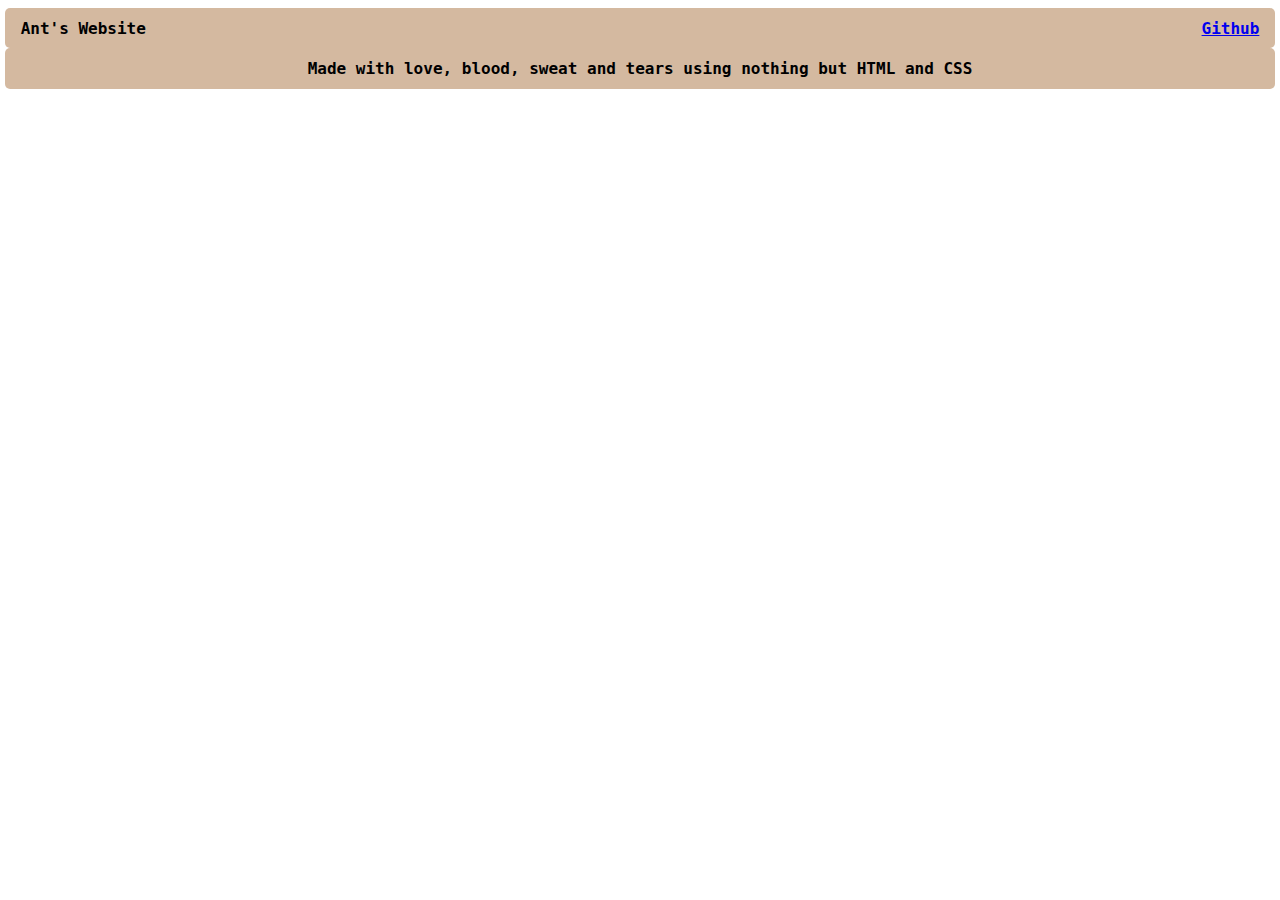
==== index.html @ 77923013 "first commit" ====
<!DOCTYPE html>
<html>
    <head>    
        <title>
            Ant's Domain!
        </title>
        <link rel="stylesheet" href="style.css">
    </head>
    <body>
        <div class="header">
            <h1 class="headerobjleft">Ant's Website</h1>
            <h1 class="headerobjright">
                <a href="https://github.com/Ant-28">Github</a>
            </h1>
        </div>
        <div class="aboutme">
            
            
        </div>
        <div class="footer">
            <h1 class="footertext">Made with love, blood, sweat and tears using nothing but HTML and CSS</h1>
        </div>
    </body>
</html>
---- style.css ----
div.header {
    background-color: #c5a07ebb;
    display: flex;
    flex-direction: row;
    justify-content: space-between;
    align-items: center;
    padding-left: 1em;
    padding-right: 1em;
    border-radius: 5px;
    
    width: 98%;
}


div.footer {
    background-color: #c5a07ebb;
    display: flex;
    flex-direction: row;
    justify-content: center;
    align-items: center;
    padding-left: 1em;
    padding-right: 1em;
    border-radius: 5px;
 
    width: 98%;
}
body {
    display: flex;
    flex-direction: column;
    justify-content: space-evenly;
    align-items: center;
}
h1{
    font-family: monospace;
    font-size: 12pt;
}
h1.headerobjleft{
    flex-direction: row;
    justify-content: center;
}
h1.headerobjright{
    flex-direction: row;
    justify-content: center;
}
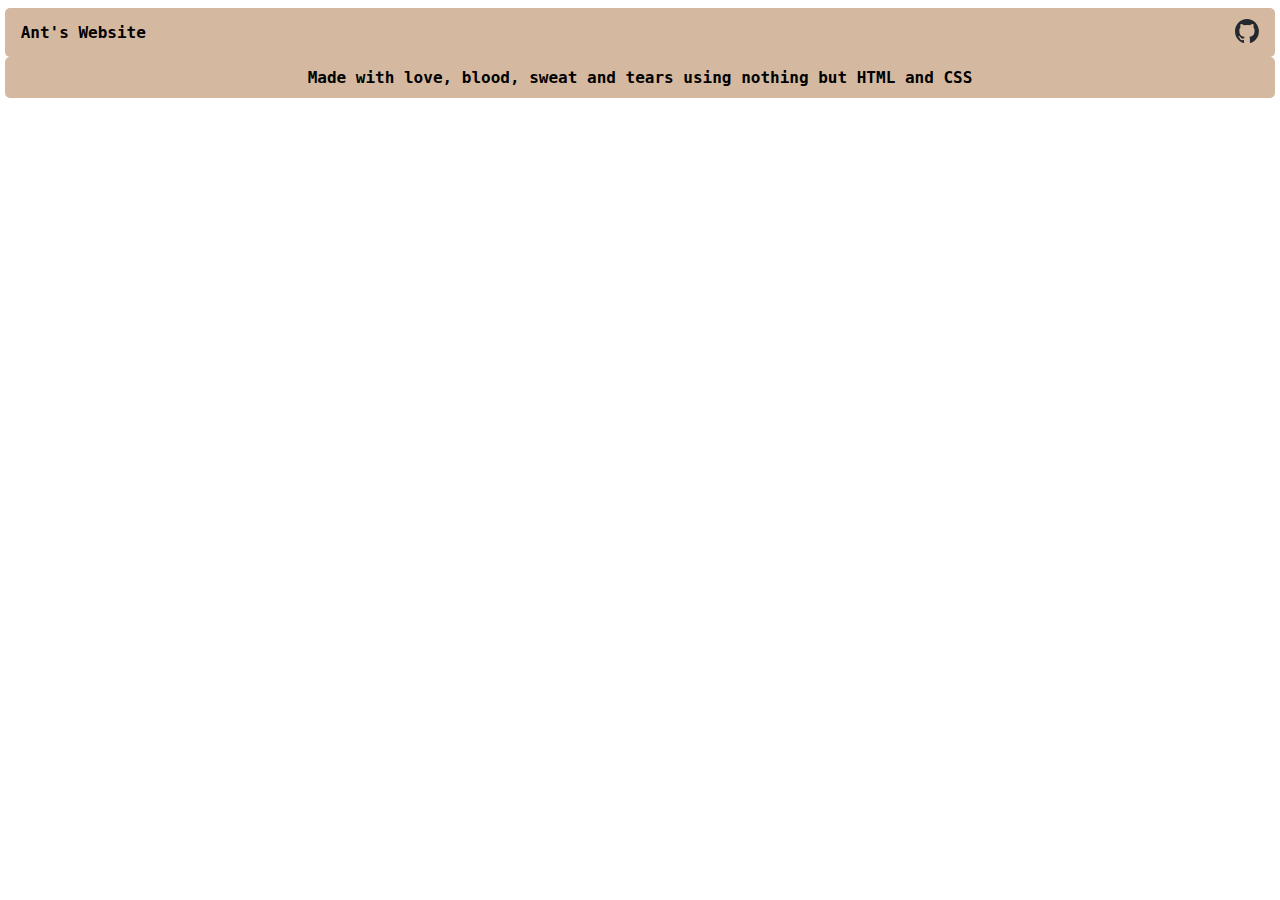
==== commit c3b7d564: "more images" ====
--- a/index.html
+++ b/index.html
@@ -10,7 +10,7 @@
         <div class="header">
             <h1 class="headerobjleft">Ant's Website</h1>
             <h1 class="headerobjright">
-                <a href="https://github.com/Ant-28">Github</a>
+                <a href="https://github.com/Ant-28"><img src="imgs/github_logo/github-mark.svg" class="github"></img></a>
             </h1>
         </div>
         <div class="aboutme">
--- a/style.css
+++ b/style.css
@@ -41,4 +41,9 @@
 h1.headerobjright{
     flex-direction: row;
     justify-content: center;
+}
+
+img.github{
+    height: 1.5rem;
+    width: auto;
 }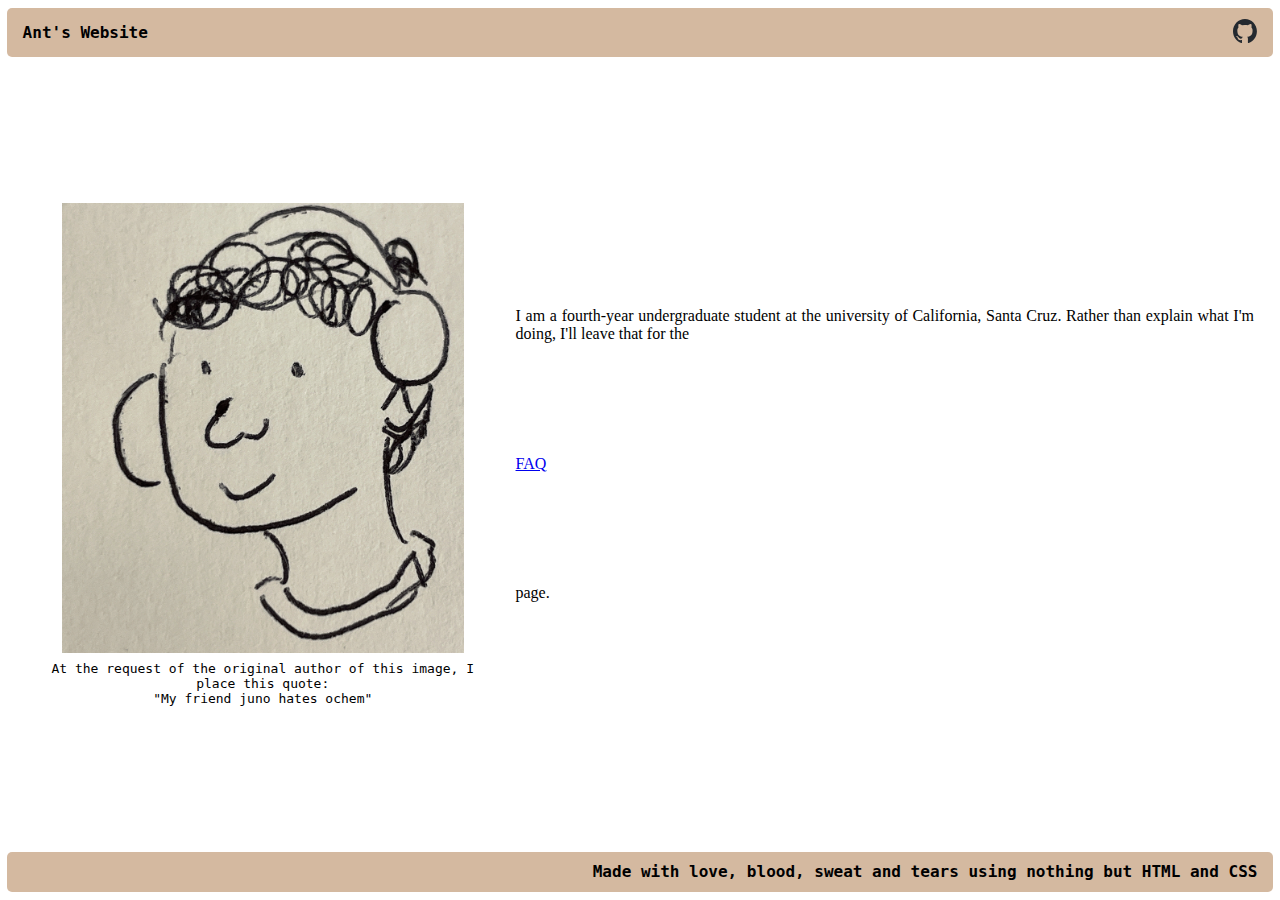
==== commit bc7d761e: "updated faq" ====
--- a/index.html
+++ b/index.html
@@ -1,10 +1,12 @@
 <!DOCTYPE html>
 <html>
-    <head>    
+    <head>   
+        <link rel="icon"  href="imgs/favicon/ant-cc.svg"> 
         <title>
             Ant's Domain!
         </title>
         <link rel="stylesheet" href="style.css">
+        
     </head>
     <body>
         <div class="header">
@@ -14,8 +16,17 @@
             </h1>
         </div>
         <div class="aboutme">
-            
-            
+            <div class="myimgbox">
+                <div class="myimg">
+                    <img src="imgs/this_is_me_compressed.png" alt="doodle of me">
+                </div>
+                <div class="myimgcaption">
+                    At the request of the original author of this image, I place this quote: <br> "My friend juno hates ochem" 
+                </div>
+            </div>
+            <div class="aboutmepara">
+                I am a fourth-year undergraduate student at the university of California, Santa Cruz. Rather than explain what I'm doing, I'll leave that for the <a href="faq.html">FAQ</a> page.
+            </div>
         </div>
         <div class="footer">
             <h1 class="footertext">Made with love, blood, sweat and tears using nothing but HTML and CSS</h1>
--- a/style.css
+++ b/style.css
@@ -1,3 +1,6 @@
+div {
+    margin: 8px;
+}
 div.header {
     background-color: #c5a07ebb;
     display: flex;
@@ -11,24 +14,65 @@
     width: 98%;
 }
 
+div.aboutme{
+    display: flex;
+    flex-direction: row;
+    justify-content: space-evenly;
+}
+
+div.aboutmepara{
+    display: flex;
+    flex-direction: column;
+    justify-content: space-evenly;
+    text-align: justify;
+}
+div.faq{
+    display: flex;
+    flex-direction: column;
+    justify-content: left;
+    text-align: justify;
+}
+
+
+
+div.myimgbox{
+    flex-direction: column;
+    justify-content: center;
+    align-items: center;
+}
+
+div.myimg{
+    display: flex;
+    justify-content: center;
+    height: 50vh;
+}
+div.myimgcaption{
+    display: flex;
+    justify-content: center;
+    text-align: center;
+    font-family: monospace;
+}
 
 div.footer {
     background-color: #c5a07ebb;
     display: flex;
     flex-direction: row;
-    justify-content: center;
+    justify-content: right;
     align-items: center;
     padding-left: 1em;
     padding-right: 1em;
     border-radius: 5px;
- 
     width: 98%;
+    
 }
 body {
     display: flex;
     flex-direction: column;
-    justify-content: space-evenly;
+    justify-content: space-between;
     align-items: center;
+    min-height: 100vh;
+    margin: 0;
+    padding: 0 10px 0 10px;
 }
 h1{
     font-family: monospace;
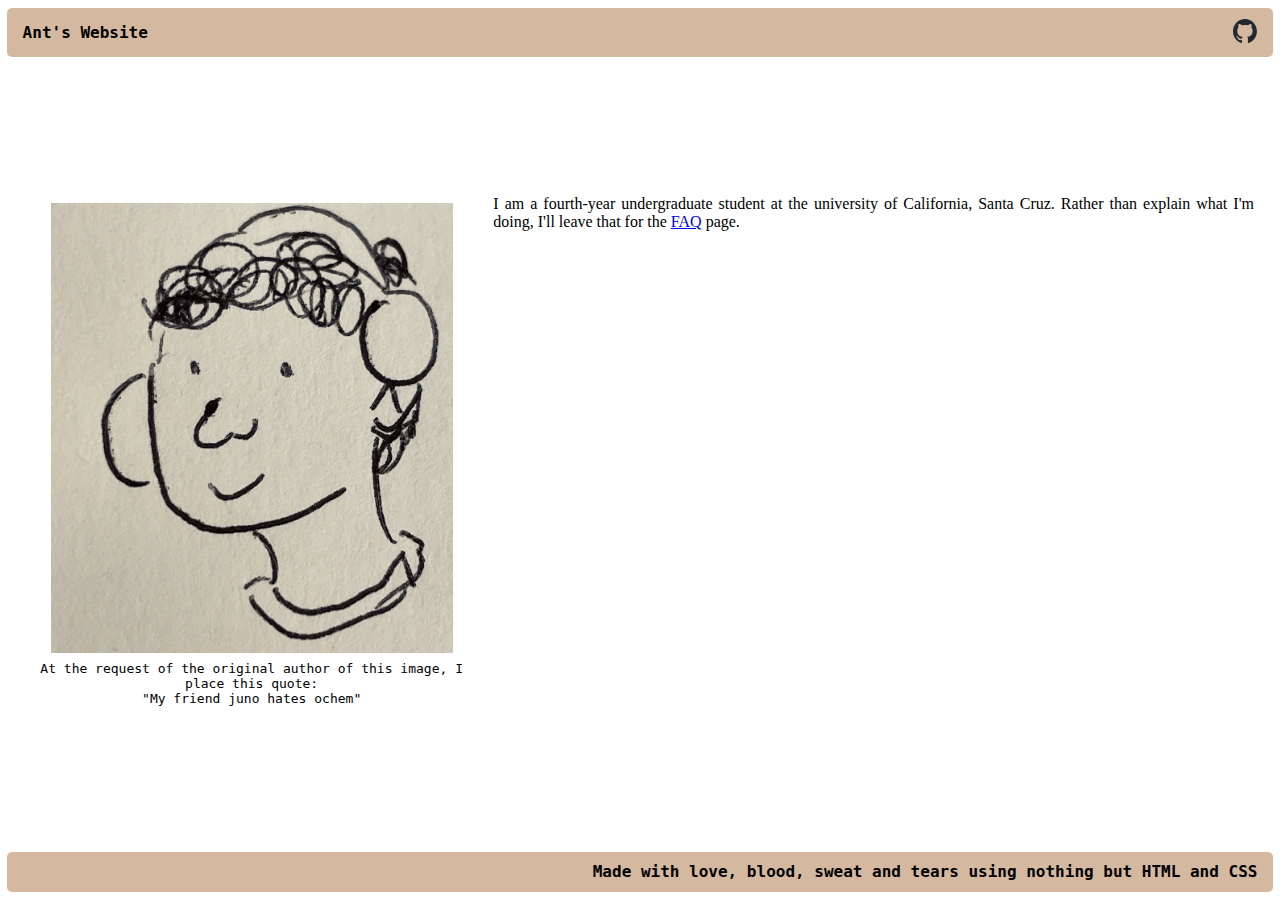
==== commit ef34186e: "updated faq" ====
--- a/style.css
+++ b/style.css
@@ -1,3 +1,9 @@
+a{
+    white-space: nowrap;
+    display: inline;
+    text-align: start;
+    
+}
 div {
     margin: 8px;
 }
@@ -21,7 +27,7 @@
 }
 
 div.aboutmepara{
-    display: flex;
+    display: inline;
     flex-direction: column;
     justify-content: space-evenly;
     text-align: justify;
